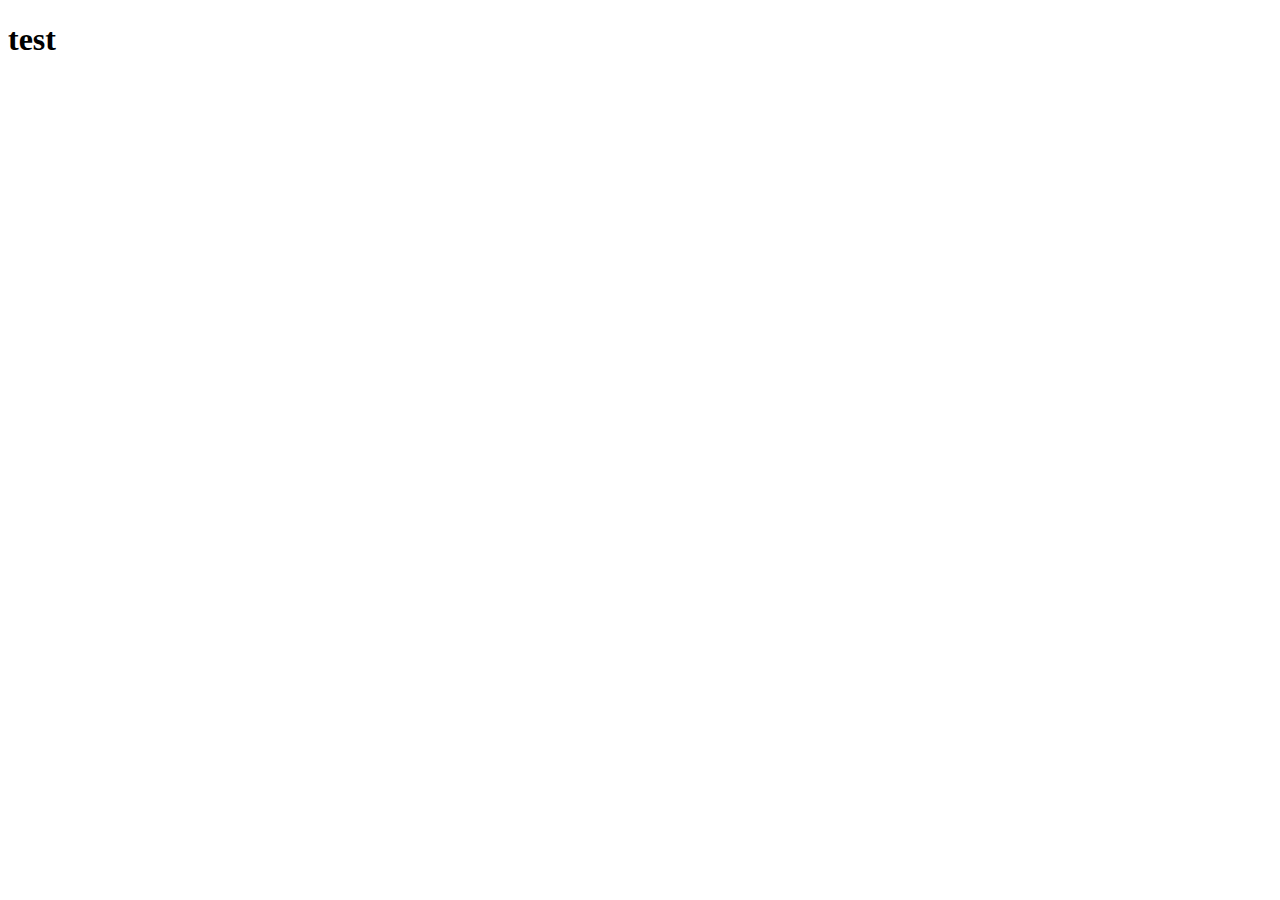
==== alert.html @ 94798b90 "init commit" ====
<!DOCTYPE html>
<html lang="en">
  <head>
    <meta charset="UTF-8" />
    <meta http-equiv="X-UA-Compatible" content="IE=edge" />
    <meta name="viewport" content="width=device-width, initial-scale=1.0" />
    <link rel="stylesheet" href="style.css" />
    <title>Social-App</title>
  </head>
  <body>
    <h1>test</h1>
  </body>
</html>
---- style.css ----
@import url(styles/base.css);
@import url(styles/nav.css);
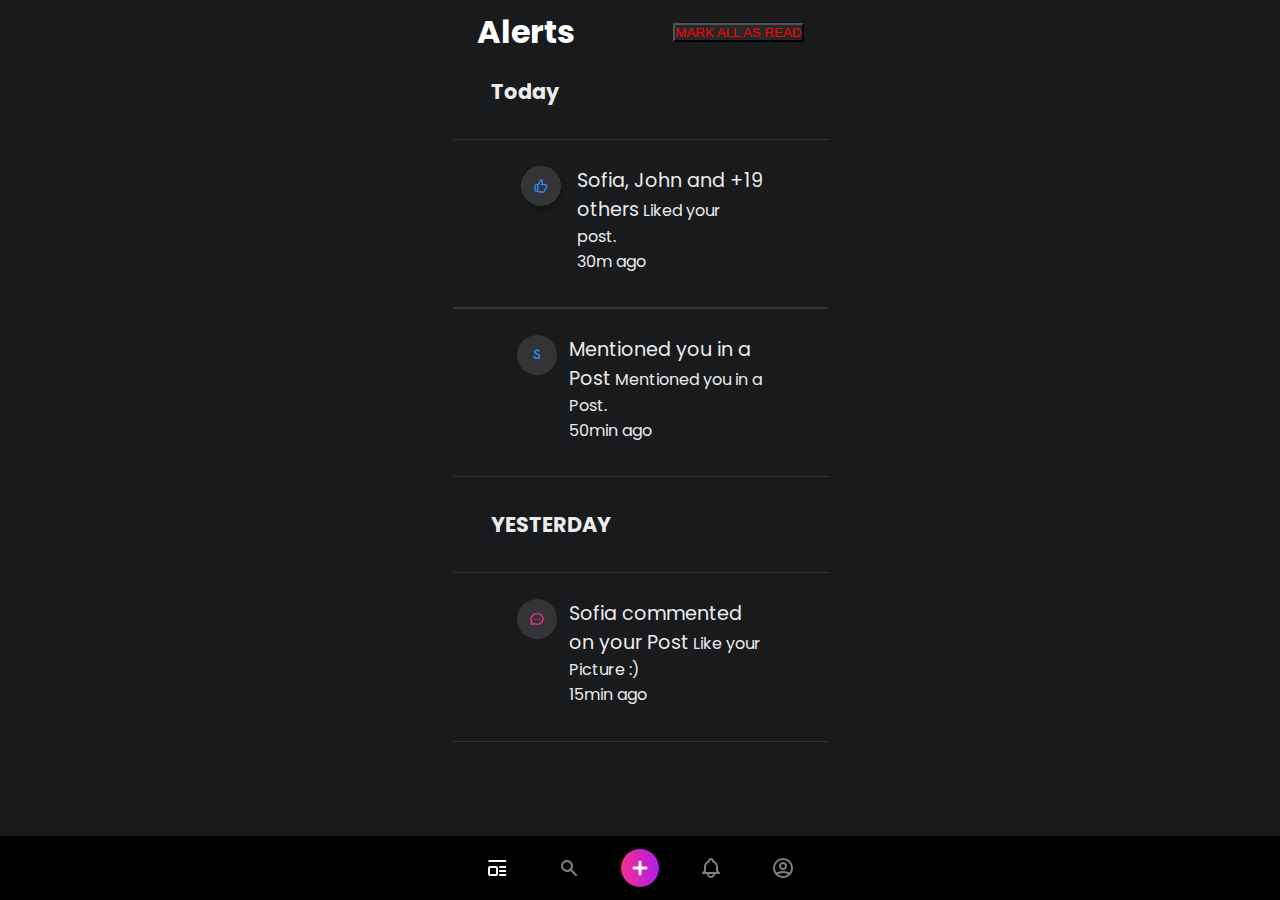
==== commit d852bf36: "Luca Alert" ====
--- a/alert.html
+++ b/alert.html
@@ -5,9 +5,73 @@
     <meta http-equiv="X-UA-Compatible" content="IE=edge" />
     <meta name="viewport" content="width=device-width, initial-scale=1.0" />
     <link rel="stylesheet" href="style.css" />
+    <link rel="stylesheet" href="./styles/alert.css">
     <title>Social-App</title>
   </head>
   <body>
-    <h1>test</h1>
+    
+    <header class="header_header--alert">
+      <h1 class="header__headline--alert">Alerts</h1>
+      <button class="header__button" type="button">
+        MARK ALL AS READ
+      </button>
+    </header>
+    <main>
+      <section class="alert__day">
+        <h2 class="alert__day__headline">Today</h2>
+        <article class="card--alert">
+          <div class="card__title__socialapp">
+            <img src="./images/icons/Likebutton.svg" alt="like icon" />
+            <div class="card__title__text">
+              <p>
+                <span class="card__title__text__span"
+                  >Sofia, John and +19 others</span
+                >
+                Liked your post.
+              </p>
+              <p>30m ago</p>
+            </div>
+          </div>
+        </article>
+        <article class="card--alert">
+          <div class="card__title__socialapp">
+            <img src="./images/icons/Mentioned.svg" alt="Mentioned" />
+            <div class="card__title__text">
+              <p>
+                <span class="card__title__text__span">
+                  Mentioned you in a Post</span>
+                  Mentioned you in a Post.
+              </p>
+              <p>50min ago</p>
+            </div>
+          </div>
+        </article>
+      </section>
+      <section class="alert__day">
+        <h2 class="alert__day__headline">YESTERDAY</h2>
+        <article class="card--alert">
+          <div class="card__title__socialapp">
+            <img src="./images/icons/Comments.svg" alt="Comments icon" />
+            <div class="card__title__text">
+              <p>
+                <span class="card__title__text__span"
+                  >Sofia commented on your Post</span
+                >
+                Like your Picture :)
+              </p>
+              <p>15min ago</p>
+              </div>
+              </div>
+        </article>
+      </section>
+    <footer>
+      <nav>
+        <a href="#" class="nav-icon-feed" aria-label="feed"></a>
+        <a href="#" aria-label="search" class="nav-icon-search"></a>
+        <a href="#" aria-label="plus" class="nav-icon-plus"></a>
+        <a href="#" aria-label="alert" class="nav-icon-alert"></a>
+        <a href="#" aria-label="profile" class="nav-icon-profile"></a>
+      </nav>
+    </footer>
   </body>
 </html>
--- a/style.css
+++ b/style.css
@@ -1,2 +1,7 @@
 @import url(styles/base.css);
 @import url(styles/nav.css);
+@import url(styles/header.css);
+@import url(styles/stories.css);
+@import url(styles/message.css);
+@import url("https://fonts.googleapis.com/css2?family=Poppins:wght@400;500;600;700&display=swap");
+@import url(styles/alert.css);
--- a/styles/alert.css
+++ b/styles/alert.css
@@ -0,0 +1,64 @@
+main {
+  display: flex;
+  flex-direction: column;
+}
+.header__button {
+  color: red;
+  background-color: rgba(50, 52, 54, 0.5);
+}
+h1 {
+  font-size: 2rem;
+}
+
+h2 {
+  padding-left: 2.4rem;
+  font-size: medium;
+}
+
+.alert__day__headline {
+  font-size: 1.3rem;
+  padding-top: 2rem;
+  padding-bottom: 2rem;
+}
+
+.card--alert {
+  display: flex;
+  padding-top: 1.6rem;
+  padding-bottom: 1.6rem;
+}
+
+.card__title__socialapp {
+  padding-left: 2.5rem;
+  padding-right: 2.5rem;
+  display: flex;
+  gap: 0.8rem;
+  padding-bottom: 0.5rem;
+
+  flex-direction: row;
+  justify-content: center;
+  align-items: flex-start;
+}
+.card--alert__title img {
+  display: flex;
+  flex-direction: row;
+  justify-content: center;
+  align-items: center;
+  padding: 18px;
+  border-radius: 30%;
+}
+
+.card__title__text {
+  display: flex;
+  flex-direction: column;
+  justify-content: center;
+  align-items: flex-start;
+}
+.Card-title p {
+  font-weight: 400;
+  font-size: 10px;
+}
+
+.card__title__text__span {
+  font-weight: 400;
+  font-size: 1.2rem;
+}
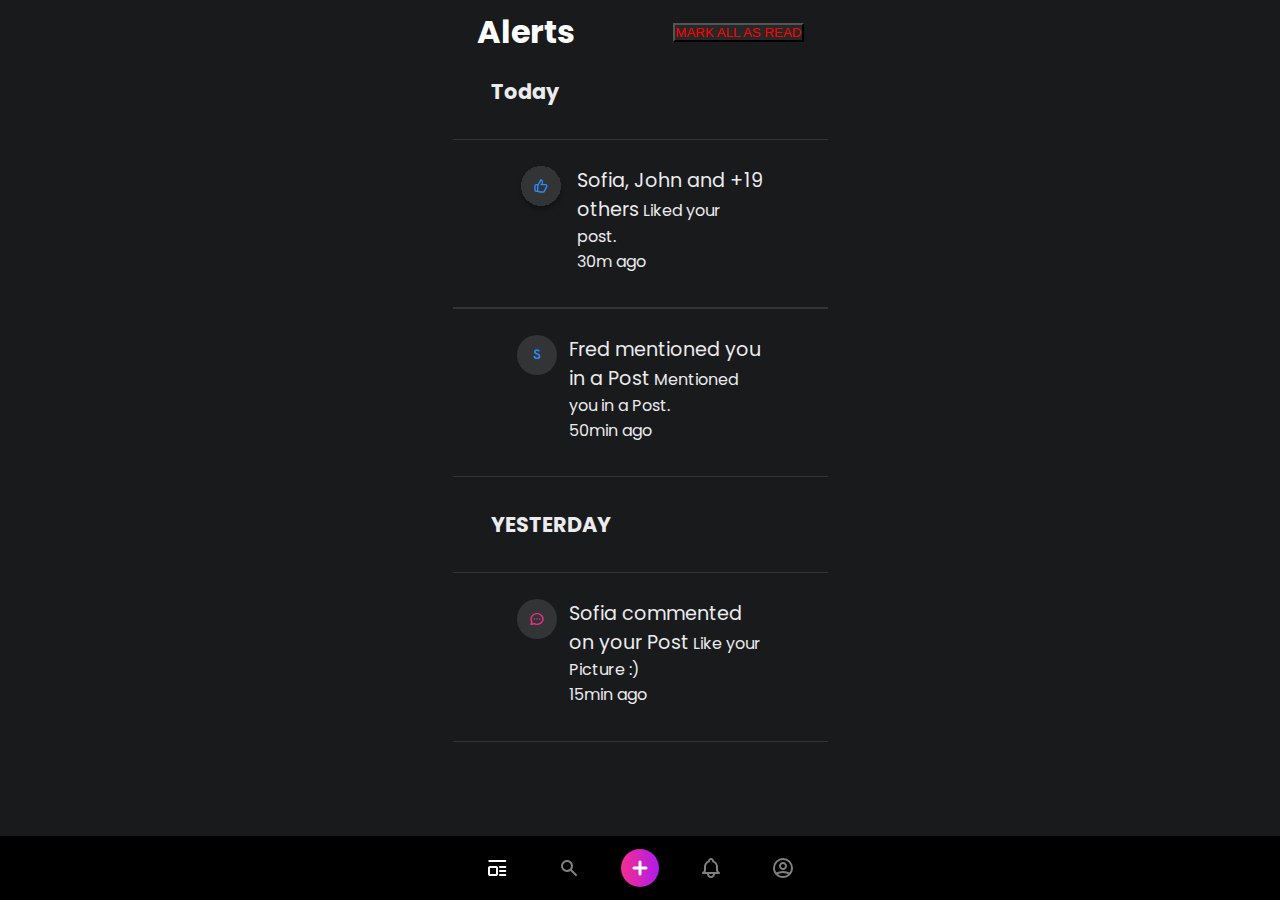
==== commit 6ffb1742: "Alert" ====
--- a/alert.html
+++ b/alert.html
@@ -24,7 +24,7 @@
             <img src="./images/icons/Likebutton.svg" alt="like icon" />
             <div class="card__title__text">
               <p>
-                <span class="card__title__text__span"
+                <span class="card__text__span"
                   >Sofia, John and +19 others</span
                 >
                 Liked your post.
@@ -38,8 +38,9 @@
             <img src="./images/icons/Mentioned.svg" alt="Mentioned" />
             <div class="card__title__text">
               <p>
-                <span class="card__title__text__span">
-                  Mentioned you in a Post</span>
+                <span class="card__text__span">
+                 Fred mentioned you in a Post</span
+                 >
                   Mentioned you in a Post.
               </p>
               <p>50min ago</p>
@@ -54,7 +55,7 @@
             <img src="./images/icons/Comments.svg" alt="Comments icon" />
             <div class="card__title__text">
               <p>
-                <span class="card__title__text__span"
+                <span class="card__text__span"
                   >Sofia commented on your Post</span
                 >
                 Like your Picture :)
@@ -66,11 +67,11 @@
       </section>
     <footer>
       <nav>
-        <a href="#" class="nav-icon-feed" aria-label="feed"></a>
-        <a href="#" aria-label="search" class="nav-icon-search"></a>
+        <a href="./index.html" class="nav-icon-feed" aria-label="feed"></a>
+        <a href="./search.html" aria-label="search" class="nav-icon-search"></a>
         <a href="#" aria-label="plus" class="nav-icon-plus"></a>
-        <a href="#" aria-label="alert" class="nav-icon-alert"></a>
-        <a href="#" aria-label="profile" class="nav-icon-profile"></a>
+        <a href="./alert.html" aria-label="alert" class="nav-icon-alert"></a>
+        <a href="./profile.html" aria-label="profile" class="nav-icon-profile"></a>
       </nav>
     </footer>
   </body>
--- a/styles/alert.css
+++ b/styles/alert.css
@@ -5,6 +5,7 @@
 .header__button {
   color: red;
   background-color: rgba(50, 52, 54, 0.5);
+  box-shadow: ghostwhite;
 }
 h1 {
   font-size: 2rem;
@@ -58,7 +59,7 @@
   font-size: 10px;
 }
 
-.card__title__text__span {
+.card__text__span {
   font-weight: 400;
   font-size: 1.2rem;
 }
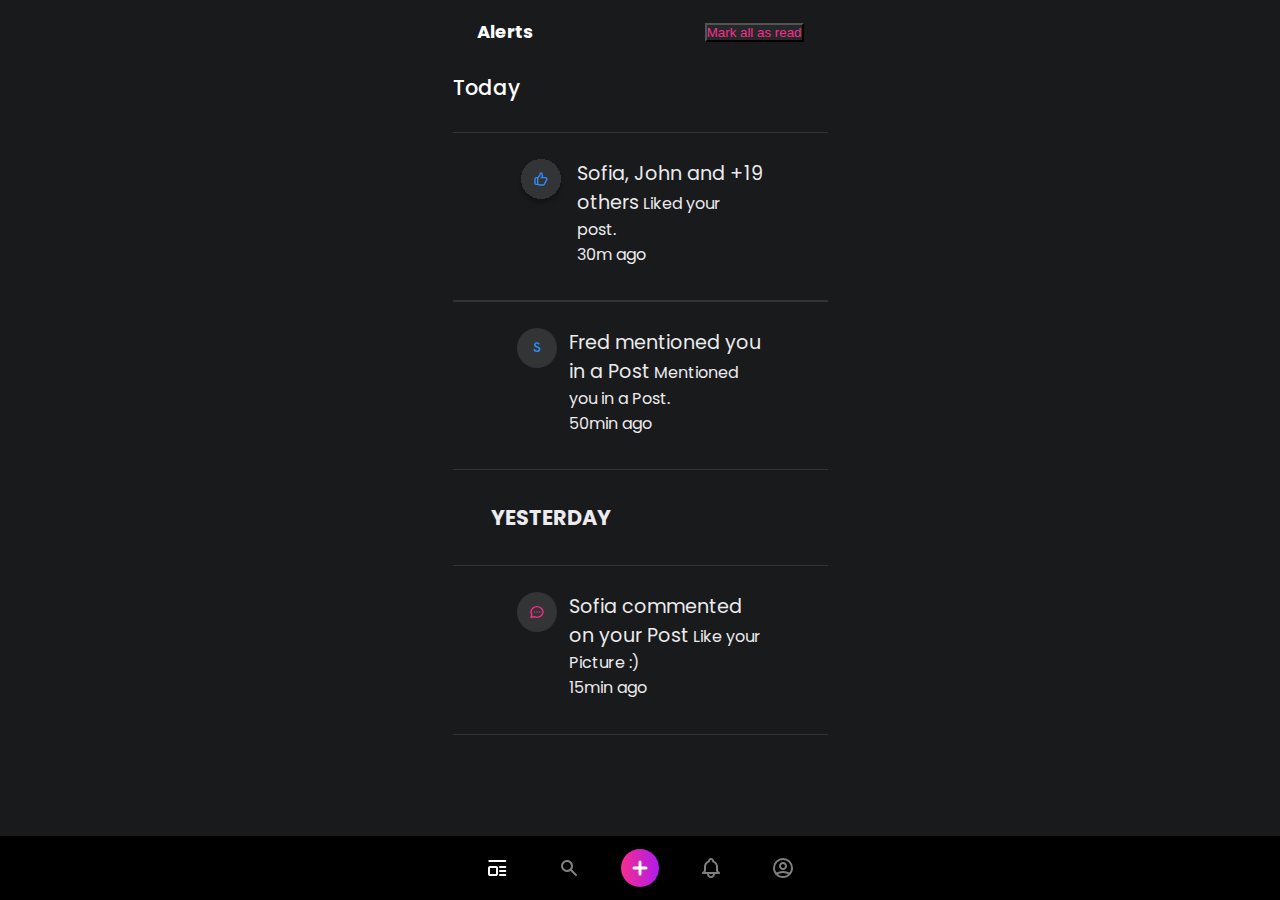
==== commit eaf87a59: "Together" ====
--- a/alert.html
+++ b/alert.html
@@ -13,7 +13,7 @@
     <header class="header_header--alert">
       <h1 class="header__headline--alert">Alerts</h1>
       <button class="header__button" type="button">
-        MARK ALL AS READ
+        Mark all as read
       </button>
     </header>
     <main>
@@ -49,7 +49,7 @@
         </article>
       </section>
       <section class="alert__day">
-        <h2 class="alert__day__headline">YESTERDAY</h2>
+        <h3 class="alert__day__headline">YESTERDAY</h3>
         <article class="card--alert">
           <div class="card__title__socialapp">
             <img src="./images/icons/Comments.svg" alt="Comments icon" />
--- a/style.css
+++ b/style.css
@@ -4,4 +4,6 @@
 @import url(styles/stories.css);
 @import url(styles/message.css);
 @import url("https://fonts.googleapis.com/css2?family=Poppins:wght@400;500;600;700&display=swap");
+@import url(styles/search-bar.css);
+@import url(styles/profile.css);
 @import url(styles/alert.css);
--- a/styles/alert.css
+++ b/styles/alert.css
@@ -1,17 +1,10 @@
-main {
-  display: flex;
-  flex-direction: column;
-}
 .header__button {
-  color: red;
+  color: var(--color-prim-soc-pink);
   background-color: rgba(50, 52, 54, 0.5);
   box-shadow: ghostwhite;
 }
-h1 {
-  font-size: 2rem;
-}
 
-h2 {
+h3 {
   padding-left: 2.4rem;
   font-size: medium;
 }
